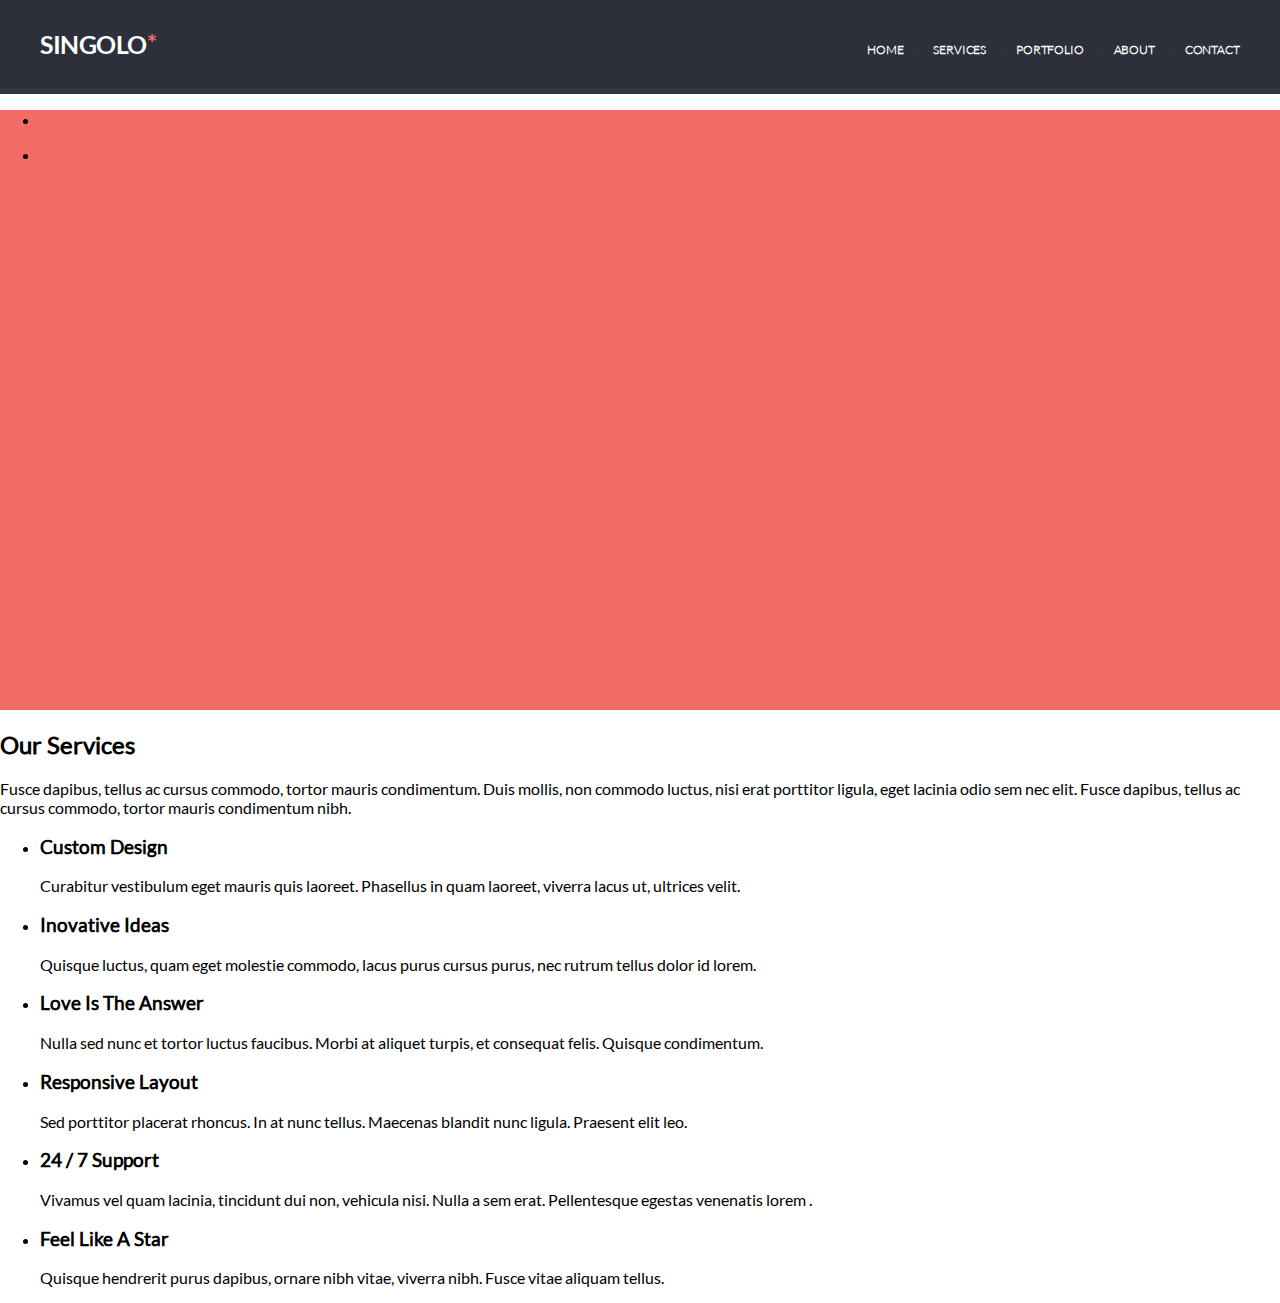
==== singolo1.html @ a96b0f1e "feat: add section slider and services" ====
<!DOCTYPE html>
<html lang="en">
<head>
    <meta charset="UTF-8">
    <meta name="viewport" content="width=device-width, initial-scale=1.0">
    <title>Singolo1</title>
    <link rel="stylesheet" href="singolo1.css">
</head>
<body class="body">
    <header class="body-header">
        <h1 class="body-header_logo">
            Singolo 
            <span class="logo-span_red">*</span>
        </h1>
        <nav class="body-header_nav">
            <ul class="nav-ul_gorisontal">
                <li class="ul_gorisontal-li_item">
                    <a href="#" class="gorisontal-item_link">
                        Home
                    </a>
                </li>
                <li class="ul_gorisontal-li_item">
                    <a href="#services" class="gorisontal-item_link">
                        Services
                    </a>
                </li>
                <li class="ul_gorisontal-li_item">
                    <a href="" class="gorisontal-item_link">
                        Portfolio
                    </a>
                </li>
                <li class="ul_gorisontal-li_item">
                    <a href="" class="gorisontal-item_link">
                        About
                    </a>
                </li>
                <li class="ul_gorisontal-li_item">
                    <a href="" class="gorisontal-item_link">
                        Contact
                    </a>
                </li>
            </ul>
        </nav>
    </header>
    <main class="body-main">
        <section class="main-slider">
            <nav class="slider">
                <a href="" class="nav-slider prev">

                </a>
                <a href="" class="nav-slider next">

                </a>
            </nav>
            <ul class="slider-ul_list">
                <li class="ul-li_slide">
                    <figure class="slide-figure">
                        <img src="" alt="" class="slide-figure_img">
                    </figure>
                </li>
                <li class="ul-li_slide">
                    <figure class="slide-figure">
                        <img src="" alt="" class="slide-figure_img">
                    </figure>
                </li>
            </ul>
        </section>
        <section class="main-section_services" id="services">
            <h2 class="section_services-h2">
                Our Services
            </h2>
            <p class="section_services-about">
                Fusce dapibus, tellus ac cursus commodo, tortor mauris condimentum. Duis mollis, non commodo luctus, nisi erat porttitor ligula, eget lacinia odio sem nec elit. Fusce dapibus, tellus ac cursus commodo, tortor mauris condimentum nibh.
            </p>
            <ul class="services-ul">
                <li class="services-ul_item">
                    <h3 class="services-ul_item-h3">Custom Design</h3>
                    Curabitur vestibulum eget mauris quis laoreet. Phasellus in quam laoreet, viverra lacus ut, ultrices velit.
                </li>
                <li class="services-ul_item">
                    <h3 class="services-ul_item-h3">Inovative Ideas</h3>
                    Quisque luctus, quam eget molestie commodo, lacus purus cursus purus, nec rutrum tellus dolor id lorem.
                </li>
                <li class="services-ul_item">
                    <h3 class="services-ul_item-h3">Love Is The Answer</h3>
                    Nulla sed nunc et tortor luctus faucibus. Morbi at aliquet turpis, et consequat felis. Quisque condimentum.
                </li>
                <li class="services-ul_item">
                    <h3 class="services-ul_item-h3">Responsive Layout</h3>
                    Sed porttitor placerat rhoncus. In at nunc tellus. Maecenas blandit nunc ligula. Praesent elit leo.
                </li>
                <li class="services-ul_item">
                    <h3 class="services-ul_item-h3">24 / 7 Support</h3>
                    Vivamus vel quam lacinia, tincidunt dui non, vehicula nisi. Nulla a sem erat. Pellentesque egestas venenatis lorem .
                </li>
                <li class="services-ul_item">
                    <h3 class="services-ul_item-h3">Feel Like A Star</h3>
                    Quisque hendrerit purus dapibus, ornare nibh vitae, viverra nibh. Fusce vitae aliquam tellus.
                </li>
            </ul>
        </section>
    </main>
</body>
</html>
---- singolo1.css ----
@font-face {
    font-family: "Lato Regular";
    src: url("assets/fonts/Lato-Regular.ttf") format("truetype")
}
@font-face {
    font-family: "Lato Black";
    src: url("assets/fonts/Lato-Black.ttf") format("truetype")
}
@font-face {
    font-family: "Lato Light";
    src: url("assets/fonts/Lato-Light.ttf") format("truetype")
}
@font-face {
    font-family: "Lato Bold";
    src: url("assets/fonts/Lato-Bold.ttf") format("truetype")
}
.body{
    margin: 0;
    padding: 0;
    width: 100%;
    font-family: "Lato Regular", Arial, Helvetica, sans-serif;
}
.body-header{
    margin: 0;
    display: flex;
    justify-content: space-between;
    border-bottom: 6px solid rgba(50, 55, 70, 1);
    text-transform: uppercase;
    background-color: rgba(45, 48, 58, 1);
    color: rgba(255, 255, 255, 1);    
}
.body-header_logo{
    margin: 29px 40px;
    position: relative;
    font-family: "Lato Bold";
    font-size: 25px;
    letter-spacing: -0.5px;
}
.logo-span_red{    
    position: absolute;
    top: -1px;
    right: -10px;
    color: rgba(240, 108, 100, 1);
}
.body-header_nav{
    align-self: center;
    margin-top: 10px;
    margin-right: 40px;
    font-size: 12px;
    font-family: "Lato Light";
    font-weight: bold;
}
.nav-ul_gorisontal{
    display: flex;
    text-decoration: none;
    list-style: none;
}
.nav-ul_gorisontal .ul_gorisontal-li_item:not(:first-child)::before{
    margin: 0 12.4px;
    content: "·";
    color: rgba(73, 78, 98, 1);
}
.ul_gorisontal-li_item{
    letter-spacing: -0.1px;
}

.gorisontal-item_link{
    color: rgba(255, 255, 255, 1);
    text-decoration: none;
}
.gorisontal-item_link:active,.gorisontal-item_link:hover{
    color: rgba(240, 108, 100, 1);
}
.main-slider{
    height: 600px;
    background-color: rgba(240, 108, 100, 1);
}
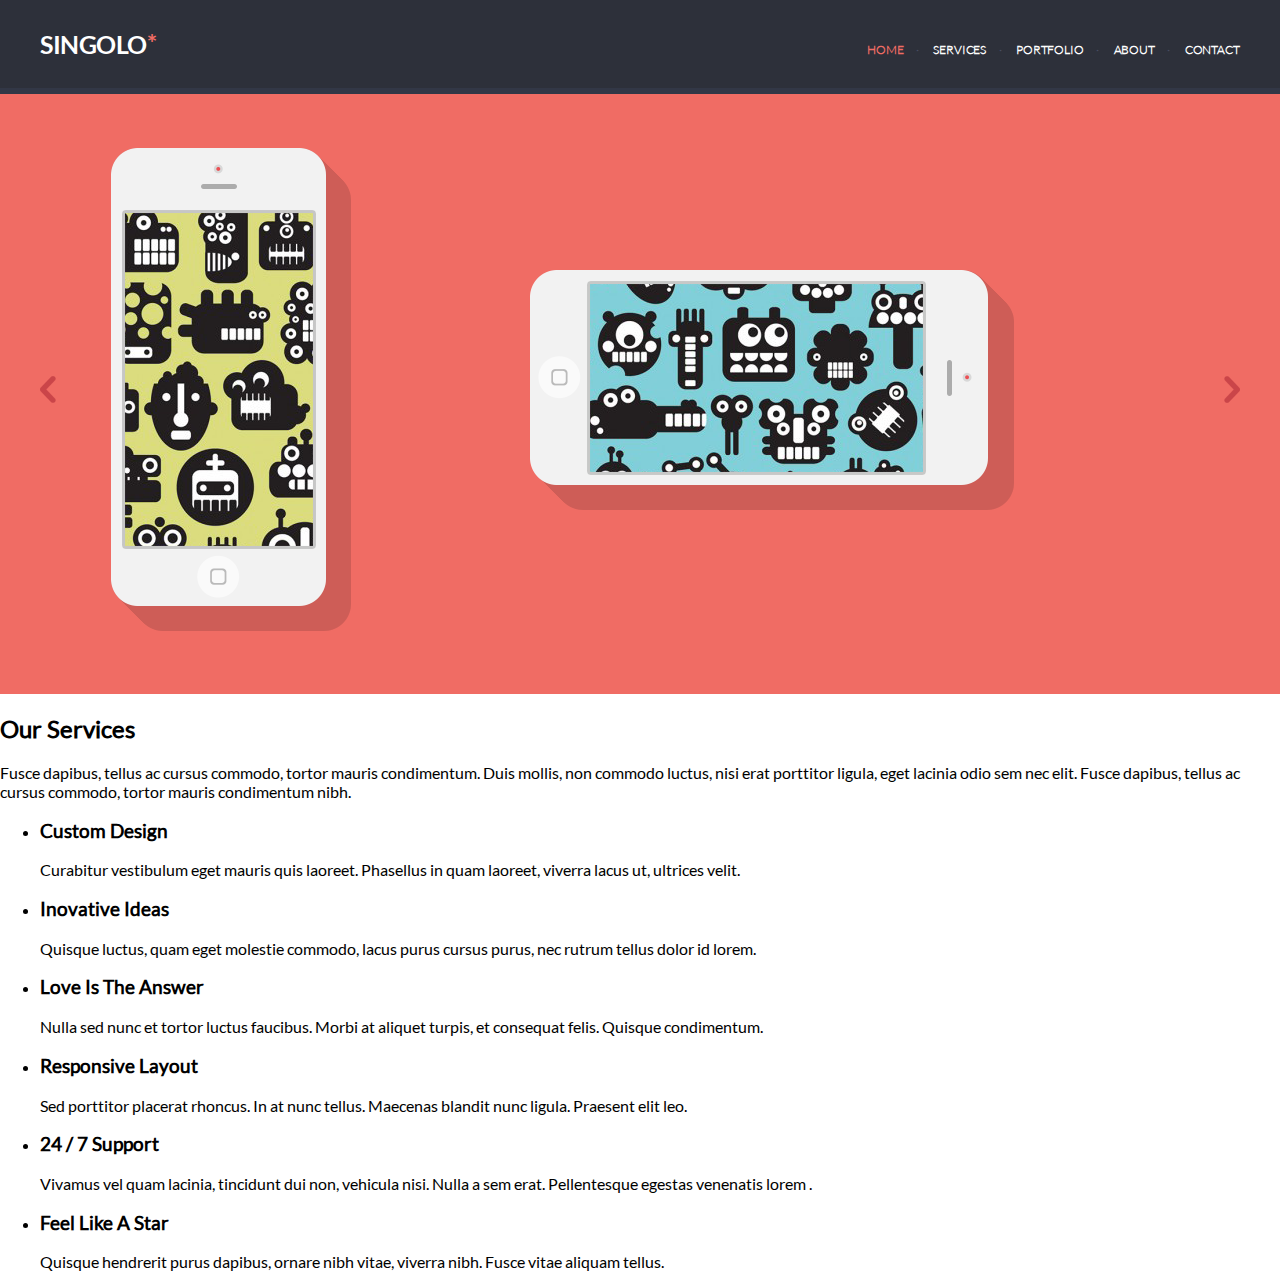
==== commit 2b92b2a6: "feat: added images in slider" ====
--- a/singolo1.html
+++ b/singolo1.html
@@ -15,12 +15,12 @@
         <nav class="body-header_nav">
             <ul class="nav-ul_gorisontal">
                 <li class="ul_gorisontal-li_item">
-                    <a href="#" class="gorisontal-item_link">
+                    <a href="singolo1.html#" class="gorisontal-item_link active">
                         Home
                     </a>
                 </li>
                 <li class="ul_gorisontal-li_item">
-                    <a href="#services" class="gorisontal-item_link">
+                    <a href="singolo1.html#services" class="gorisontal-item_link">
                         Services
                     </a>
                 </li>
@@ -44,23 +44,23 @@
     </header>
     <main class="body-main">
         <section class="main-slider">
-            <nav class="slider">
+            <nav class="slider-nav">
                 <a href="" class="nav-slider prev">
-
+                    <img src="assets/images/prev.png" alt="previous" class="slide-nav_img">
                 </a>
                 <a href="" class="nav-slider next">
-
+                    <img src="assets/images/next.png" alt="next" class="slide-nav_img">
                 </a>
             </nav>
             <ul class="slider-ul_list">
                 <li class="ul-li_slide">
                     <figure class="slide-figure">
-                        <img src="" alt="" class="slide-figure_img">
+                        <img src="assets/images/phone_vertical.png" alt="vertical phone" class="slide-figure_img">
                     </figure>
                 </li>
                 <li class="ul-li_slide">
                     <figure class="slide-figure">
-                        <img src="" alt="" class="slide-figure_img">
+                        <img src="assets/images/phone_horizontal.png" alt="horizontal phone" class="slide-figure_img">
                     </figure>
                 </li>
             </ul>
--- a/singolo1.css
+++ b/singolo1.css
@@ -68,10 +68,41 @@
     color: rgba(255, 255, 255, 1);
     text-decoration: none;
 }
-.gorisontal-item_link:active,.gorisontal-item_link:hover{
+.gorisontal-item_link:active,.gorisontal-item_link:hover, .active{
     color: rgba(240, 108, 100, 1);
 }
 .main-slider{
     height: 600px;
     background-color: rgba(240, 108, 100, 1);
+    position: relative;
+}
+.slider-nav{
+    position: absolute;
+    display: flex;
+    justify-content: space-between;
+    align-items: center;
+    top: 0;
+    left: 0;
+    width: 100%;
+    height: 100%;
+}
+.slider-ul_list{
+    display: inline-grid;
+    grid-template-columns: 0fr 0.81fr;
+    justify-items: center;
+    align-items: center;
+    width: 100%;
+    height: 100%;
+    margin: -3px 111px;
+    padding: 0;
+    list-style-type: none;
+
+}
+.slide-figure{
+    margin: 0;
+    padding: 0;
+}
+.slide-nav_img{
+    margin: 0px 40px;
+    margin-top: -6px;
 }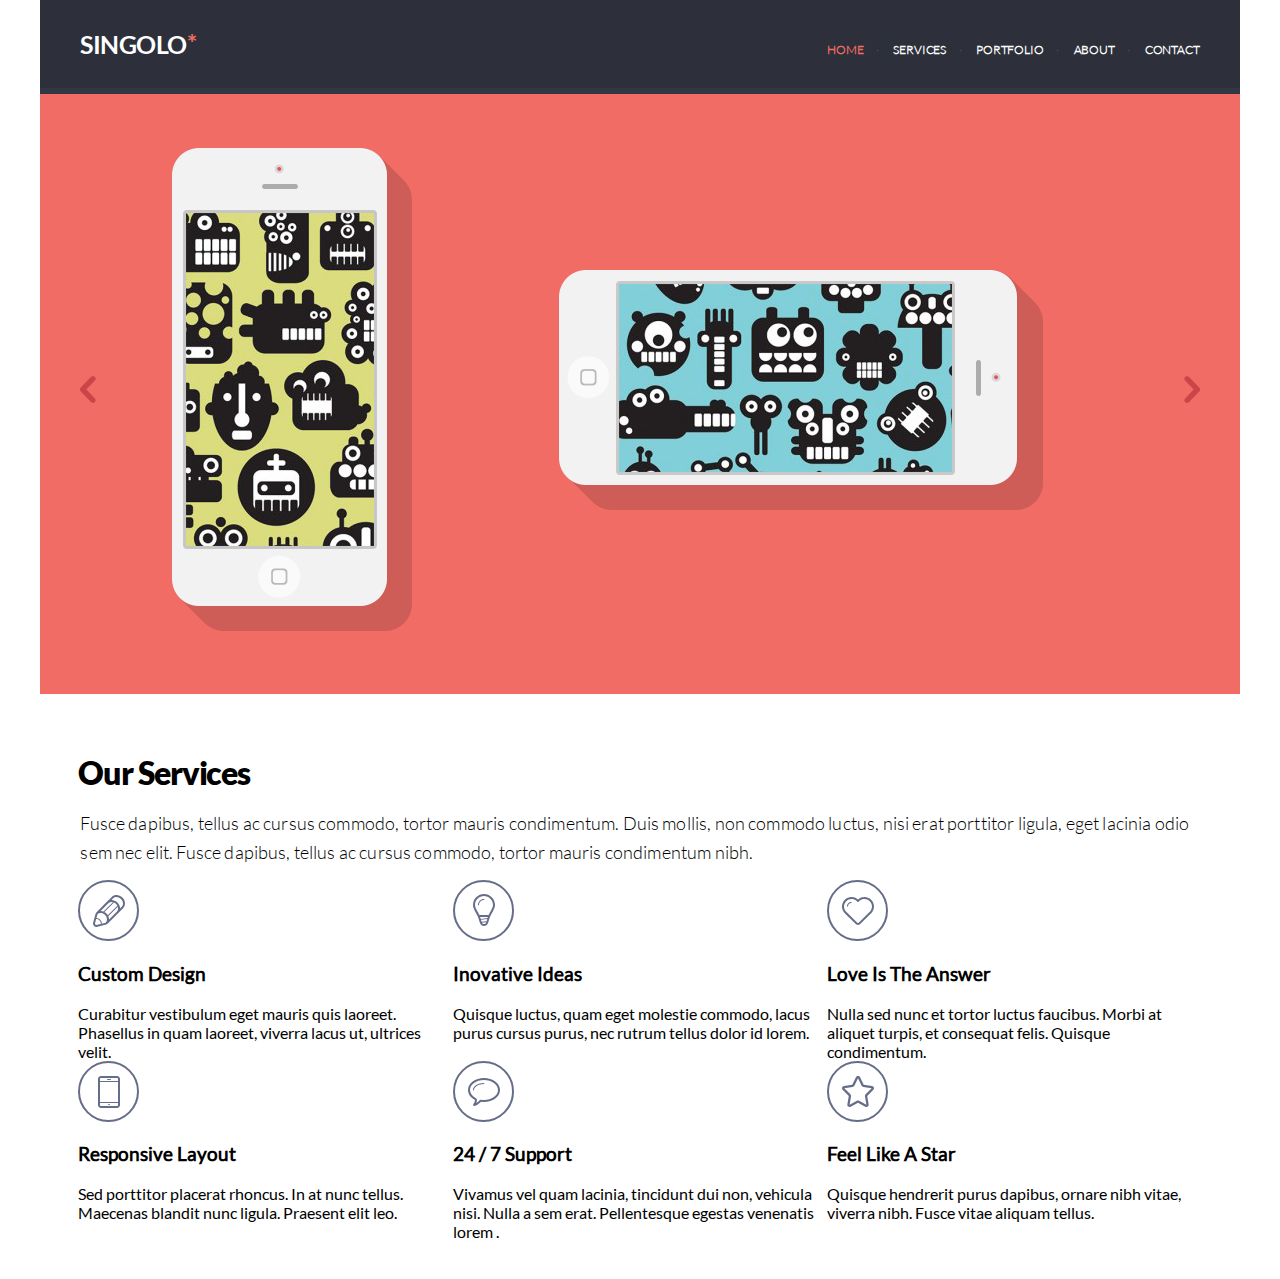
==== commit 9dd89bd3: "feat: added images to services" ====
--- a/singolo1.html
+++ b/singolo1.html
@@ -7,7 +7,7 @@
     <link rel="stylesheet" href="singolo1.css">
 </head>
 <body class="body">
-    <header class="body-header">
+    <header class="body-header wrapper">
         <h1 class="body-header_logo">
             Singolo 
             <span class="logo-span_red">*</span>
@@ -42,7 +42,7 @@
             </ul>
         </nav>
     </header>
-    <main class="body-main">
+    <main class="body-main wrapper">
         <section class="main-slider">
             <nav class="slider-nav">
                 <a href="" class="nav-slider prev">
@@ -74,26 +74,32 @@
             </p>
             <ul class="services-ul">
                 <li class="services-ul_item">
+                    <img src="assets/images/pen.svg" alt="Custom Design" class="services-ul_item_img">
                     <h3 class="services-ul_item-h3">Custom Design</h3>
                     Curabitur vestibulum eget mauris quis laoreet. Phasellus in quam laoreet, viverra lacus ut, ultrices velit.
                 </li>
                 <li class="services-ul_item">
+                    <img src="assets/images/idea.svg" alt="Inovative Ideas" class="services-ul_item_img">
                     <h3 class="services-ul_item-h3">Inovative Ideas</h3>
                     Quisque luctus, quam eget molestie commodo, lacus purus cursus purus, nec rutrum tellus dolor id lorem.
                 </li>
                 <li class="services-ul_item">
+                    <img src="assets/images/heart.svg" alt="Love Is The Answer" class="services-ul_item_img">
                     <h3 class="services-ul_item-h3">Love Is The Answer</h3>
                     Nulla sed nunc et tortor luctus faucibus. Morbi at aliquet turpis, et consequat felis. Quisque condimentum.
                 </li>
                 <li class="services-ul_item">
+                    <img src="assets/images/phone.svg" alt="Responsive Layout" class="services-ul_item_img">
                     <h3 class="services-ul_item-h3">Responsive Layout</h3>
                     Sed porttitor placerat rhoncus. In at nunc tellus. Maecenas blandit nunc ligula. Praesent elit leo.
                 </li>
                 <li class="services-ul_item">
+                    <img src="assets/images/dialogue.svg" alt="24 / 7 Support" class="services-ul_item_img">
                     <h3 class="services-ul_item-h3">24 / 7 Support</h3>
                     Vivamus vel quam lacinia, tincidunt dui non, vehicula nisi. Nulla a sem erat. Pellentesque egestas venenatis lorem .
                 </li>
                 <li class="services-ul_item">
+                    <img src="assets/images/star.svg" alt="Feel Like A Star" class="services-ul_item_img">
                     <h3 class="services-ul_item-h3">Feel Like A Star</h3>
                     Quisque hendrerit purus dapibus, ornare nibh vitae, viverra nibh. Fusce vitae aliquam tellus.
                 </li>
--- a/singolo1.css
+++ b/singolo1.css
@@ -72,7 +72,7 @@
     color: rgba(240, 108, 100, 1);
 }
 .main-slider{
-    height: 600px;
+    height: 594px;
     background-color: rgba(240, 108, 100, 1);
     position: relative;
 }
@@ -85,6 +85,7 @@
     left: 0;
     width: 100%;
     height: 100%;
+    border-bottom: 6px solid rgba(240,108,100,1);
 }
 .slider-ul_list{
     display: inline-grid;
@@ -93,7 +94,7 @@
     align-items: center;
     width: 100%;
     height: 100%;
-    margin: -3px 111px;
+    margin: 0px 11%;
     padding: 0;
     list-style-type: none;
 
@@ -104,5 +105,35 @@
 }
 .slide-nav_img{
     margin: 0px 40px;
-    margin-top: -6px;
-}+}
+.wrapper{
+    max-width: 1200px;
+    margin: 0 auto;
+}
+.main-section_services {
+    padding: 2.4em;
+}
+h2.section_services-h2 {
+    font-size: 2em;
+    font-family: "Lato Black";
+    letter-spacing: -1.1px;
+}
+ul.services-ul {
+    display: grid;
+    list-style-type: none;
+    margin-block-start: 0em;
+    margin-block-end: 0em;
+    margin-inline-start: 0px;
+    margin-inline-end: 0px;
+    padding-inline-start: 0px;
+    grid-template-columns: 1fr 1fr 1fr;
+}
+.section_services-about {
+    line-height: 29px;
+    font-size: 18px;
+    margin-block-start: -0.5em;
+    margin-block-end: 0.7em;
+    letter-spacing: 0.15px;
+    margin-left: 2px;
+    font-family: "Lato Light";
+}
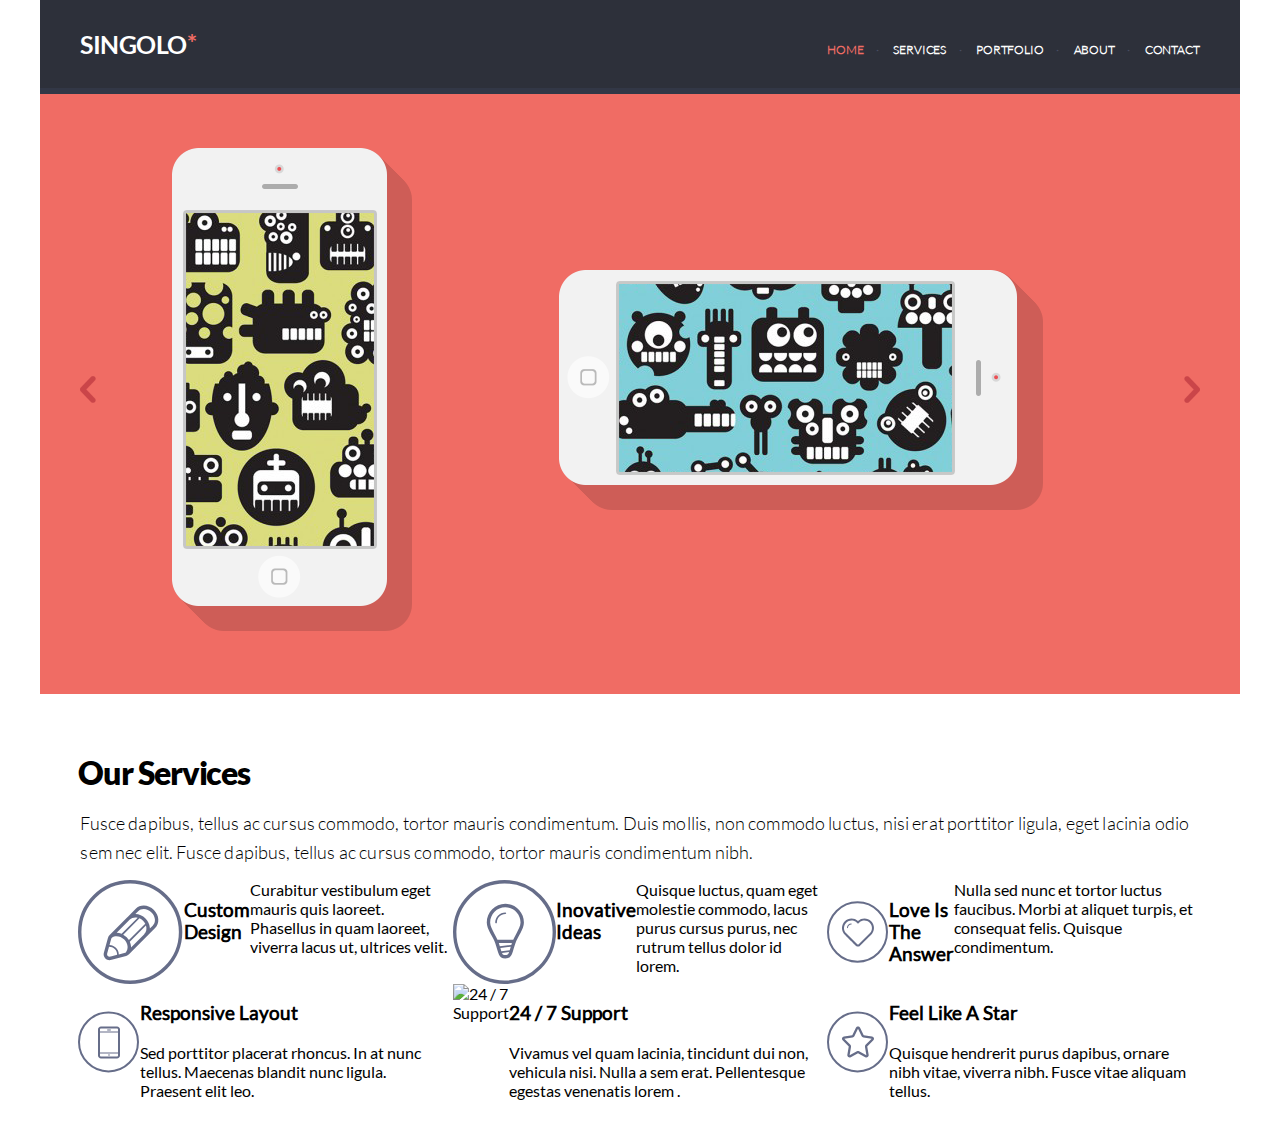
==== commit af1922c8: "fix: fix some layout of services" ====
--- a/singolo1.html
+++ b/singolo1.html
@@ -43,7 +43,7 @@
         </nav>
     </header>
     <main class="body-main wrapper">
-        <section class="main-slider">
+        <div class="main-slider">
             <nav class="slider-nav">
                 <a href="" class="nav-slider prev">
                     <img src="assets/images/prev.png" alt="previous" class="slide-nav_img">
@@ -64,7 +64,7 @@
                     </figure>
                 </li>
             </ul>
-        </section>
+        </div>
         <section class="main-section_services" id="services">
             <h2 class="section_services-h2">
                 Our Services
@@ -90,18 +90,25 @@
                 </li>
                 <li class="services-ul_item">
                     <img src="assets/images/phone.svg" alt="Responsive Layout" class="services-ul_item_img">
-                    <h3 class="services-ul_item-h3">Responsive Layout</h3>
-                    Sed porttitor placerat rhoncus. In at nunc tellus. Maecenas blandit nunc ligula. Praesent elit leo.
+                    <div>
+                        <h3 class="services-ul_item-h3">Responsive Layout</h3>
+                        Sed porttitor placerat rhoncus. In at nunc tellus. Maecenas blandit nunc ligula. Praesent elit leo.
+                    </div>    
                 </li>
                 <li class="services-ul_item">
-                    <img src="assets/images/dialogue.svg" alt="24 / 7 Support" class="services-ul_item_img">
-                    <h3 class="services-ul_item-h3">24 / 7 Support</h3>
-                    Vivamus vel quam lacinia, tincidunt dui non, vehicula nisi. Nulla a sem erat. Pellentesque egestas venenatis lorem .
+                    <img src="assets/images/.svg" alt="24 / 7 Support" class="services-ul_item_img">
+                    <div>
+                        <h3 class="services-ul_item-h3">24 / 7 Support</h3>
+                        Vivamus vel quam lacinia, tincidunt dui non, vehicula nisi. Nulla a sem erat. Pellentesque egestas venenatis lorem .
+                    <div>
+
                 </li>
                 <li class="services-ul_item">
                     <img src="assets/images/star.svg" alt="Feel Like A Star" class="services-ul_item_img">
-                    <h3 class="services-ul_item-h3">Feel Like A Star</h3>
-                    Quisque hendrerit purus dapibus, ornare nibh vitae, viverra nibh. Fusce vitae aliquam tellus.
+                    <div>
+                        <h3 class="services-ul_item-h3">Feel Like A Star</h3>
+                        Quisque hendrerit purus dapibus, ornare nibh vitae, viverra nibh. Fusce vitae aliquam tellus.
+                    </div>
                 </li>
             </ul>
         </section>
--- a/singolo1.css
+++ b/singolo1.css
@@ -137,3 +137,7 @@
     margin-left: 2px;
     font-family: "Lato Light";
 }
+li.services-ul_item {
+    margin-right: 3px;
+    display: flex;
+}
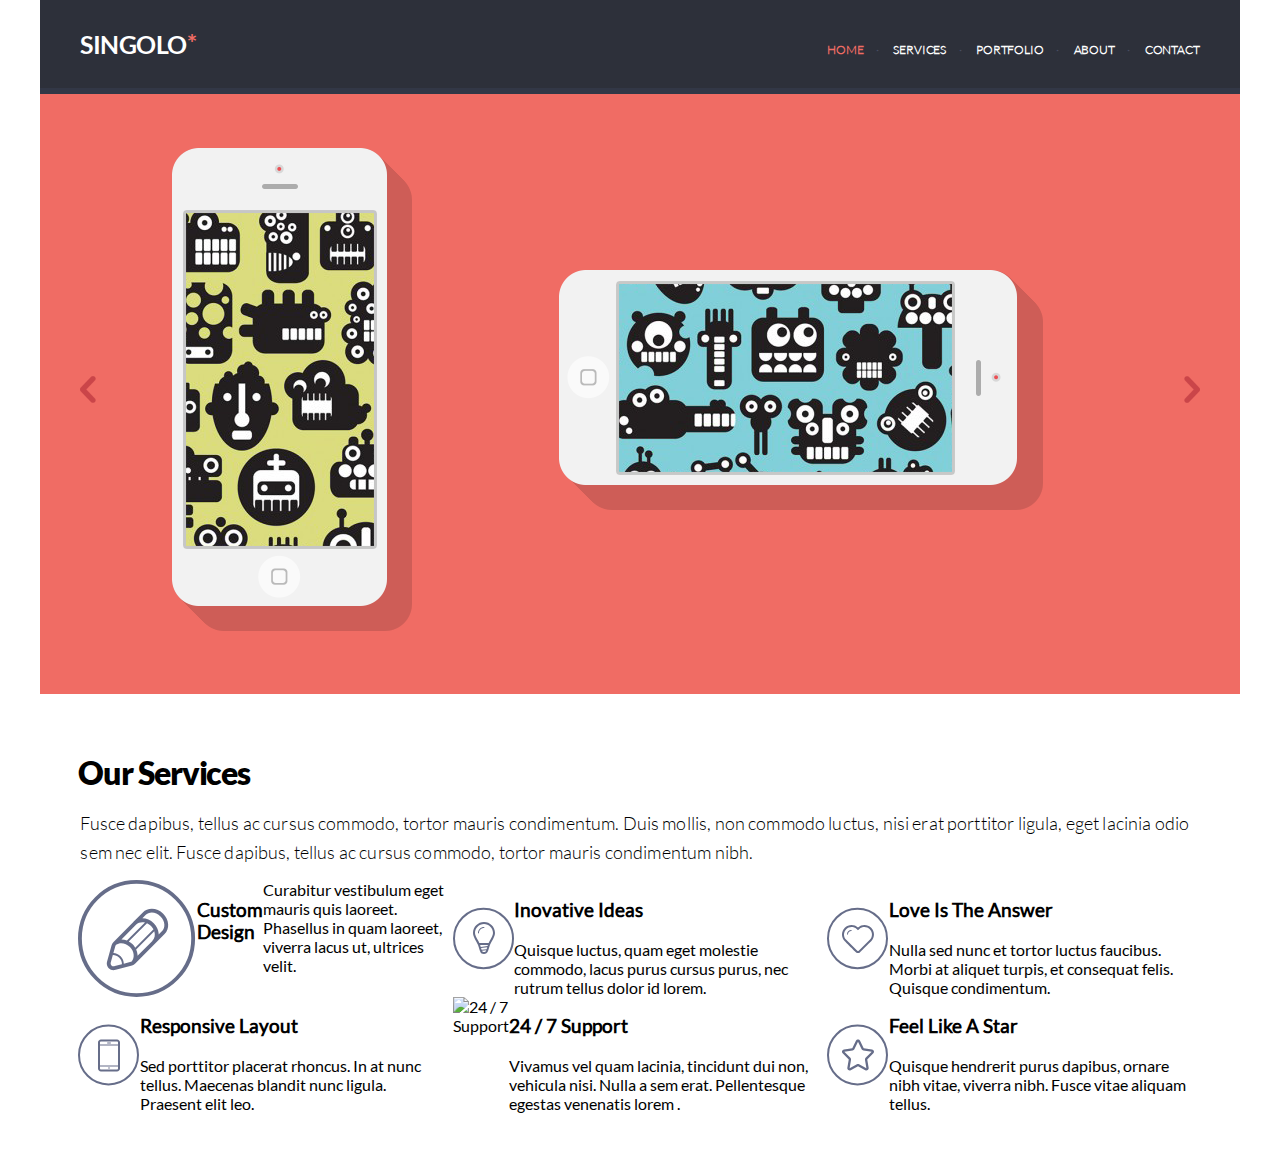
==== commit 1ee3ff79: "fix: fix layout of services" ====
--- a/singolo1.html
+++ b/singolo1.html
@@ -80,13 +80,17 @@
                 </li>
                 <li class="services-ul_item">
                     <img src="assets/images/idea.svg" alt="Inovative Ideas" class="services-ul_item_img">
-                    <h3 class="services-ul_item-h3">Inovative Ideas</h3>
-                    Quisque luctus, quam eget molestie commodo, lacus purus cursus purus, nec rutrum tellus dolor id lorem.
+                    <div>    
+                        <h3 class="services-ul_item-h3">Inovative Ideas</h3>
+                        Quisque luctus, quam eget molestie commodo, lacus purus cursus purus, nec rutrum tellus dolor id lorem.
+                    </div>
                 </li>
                 <li class="services-ul_item">
                     <img src="assets/images/heart.svg" alt="Love Is The Answer" class="services-ul_item_img">
-                    <h3 class="services-ul_item-h3">Love Is The Answer</h3>
-                    Nulla sed nunc et tortor luctus faucibus. Morbi at aliquet turpis, et consequat felis. Quisque condimentum.
+                    <div>
+                        <h3 class="services-ul_item-h3">Love Is The Answer</h3>
+                        Nulla sed nunc et tortor luctus faucibus. Morbi at aliquet turpis, et consequat felis. Quisque condimentum.
+                    </div>
                 </li>
                 <li class="services-ul_item">
                     <img src="assets/images/phone.svg" alt="Responsive Layout" class="services-ul_item_img">
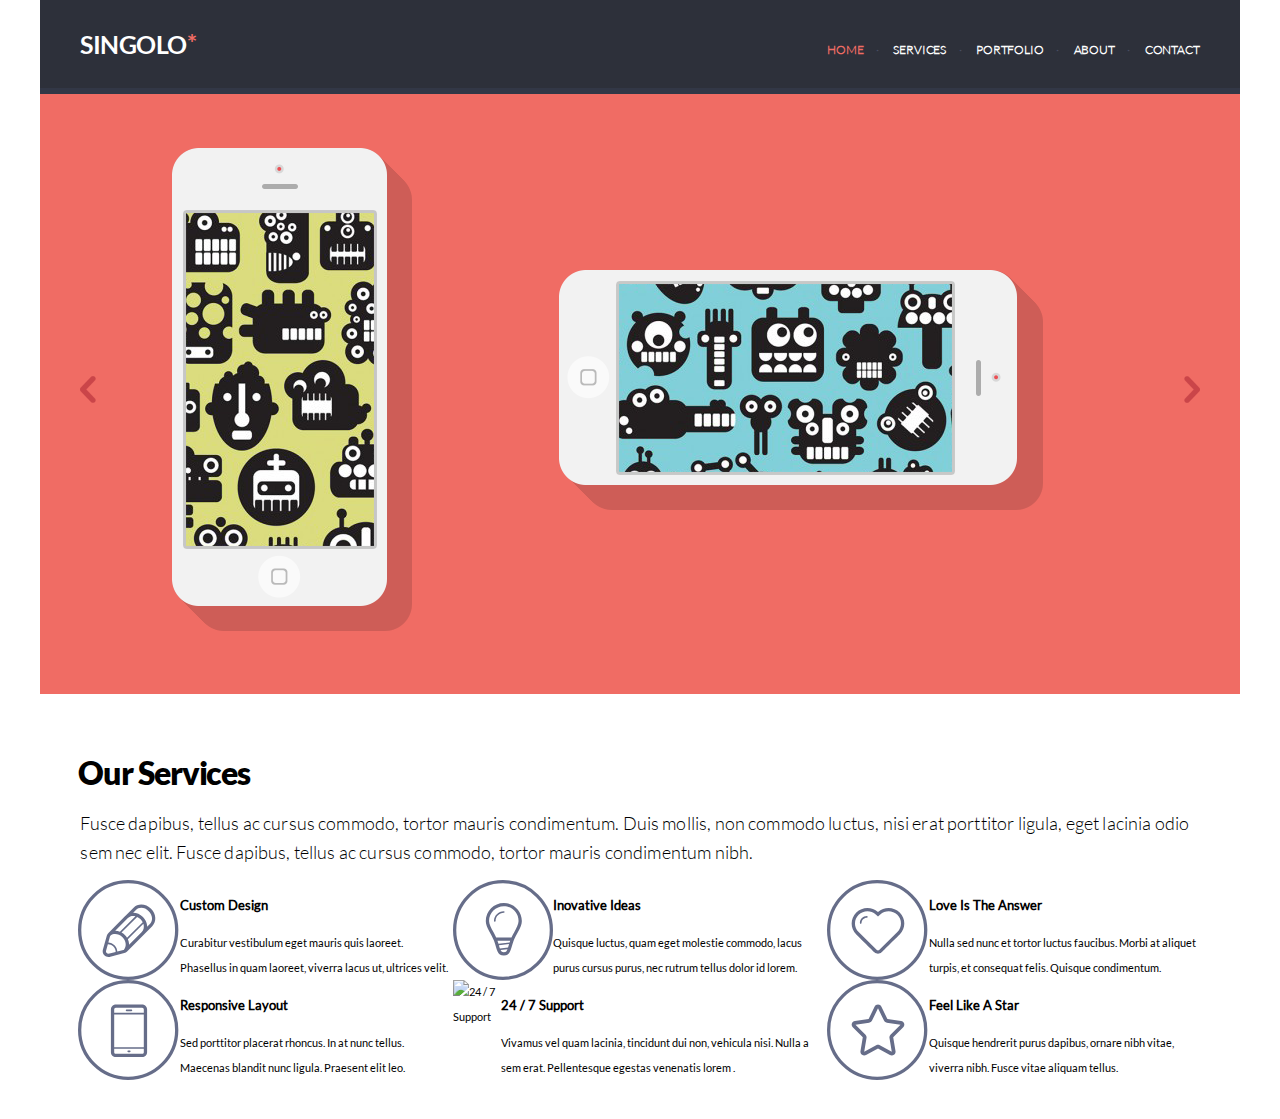
==== commit e3b11b9f: "fix: fix services font layout" ====
--- a/singolo1.html
+++ b/singolo1.html
@@ -75,8 +75,10 @@
             <ul class="services-ul">
                 <li class="services-ul_item">
                     <img src="assets/images/pen.svg" alt="Custom Design" class="services-ul_item_img">
-                    <h3 class="services-ul_item-h3">Custom Design</h3>
-                    Curabitur vestibulum eget mauris quis laoreet. Phasellus in quam laoreet, viverra lacus ut, ultrices velit.
+                    <div>
+                        <h3 class="services-ul_item-h3">Custom Design</h3>
+                        Curabitur vestibulum eget mauris quis laoreet. Phasellus in quam laoreet, viverra lacus ut, ultrices velit.
+                    </div>
                 </li>
                 <li class="services-ul_item">
                     <img src="assets/images/idea.svg" alt="Inovative Ideas" class="services-ul_item_img">
--- a/singolo1.css
+++ b/singolo1.css
@@ -140,4 +140,6 @@
 li.services-ul_item {
     margin-right: 3px;
     display: flex;
+    font-size: 0.7em;
+    line-height: 2.2em;
 }
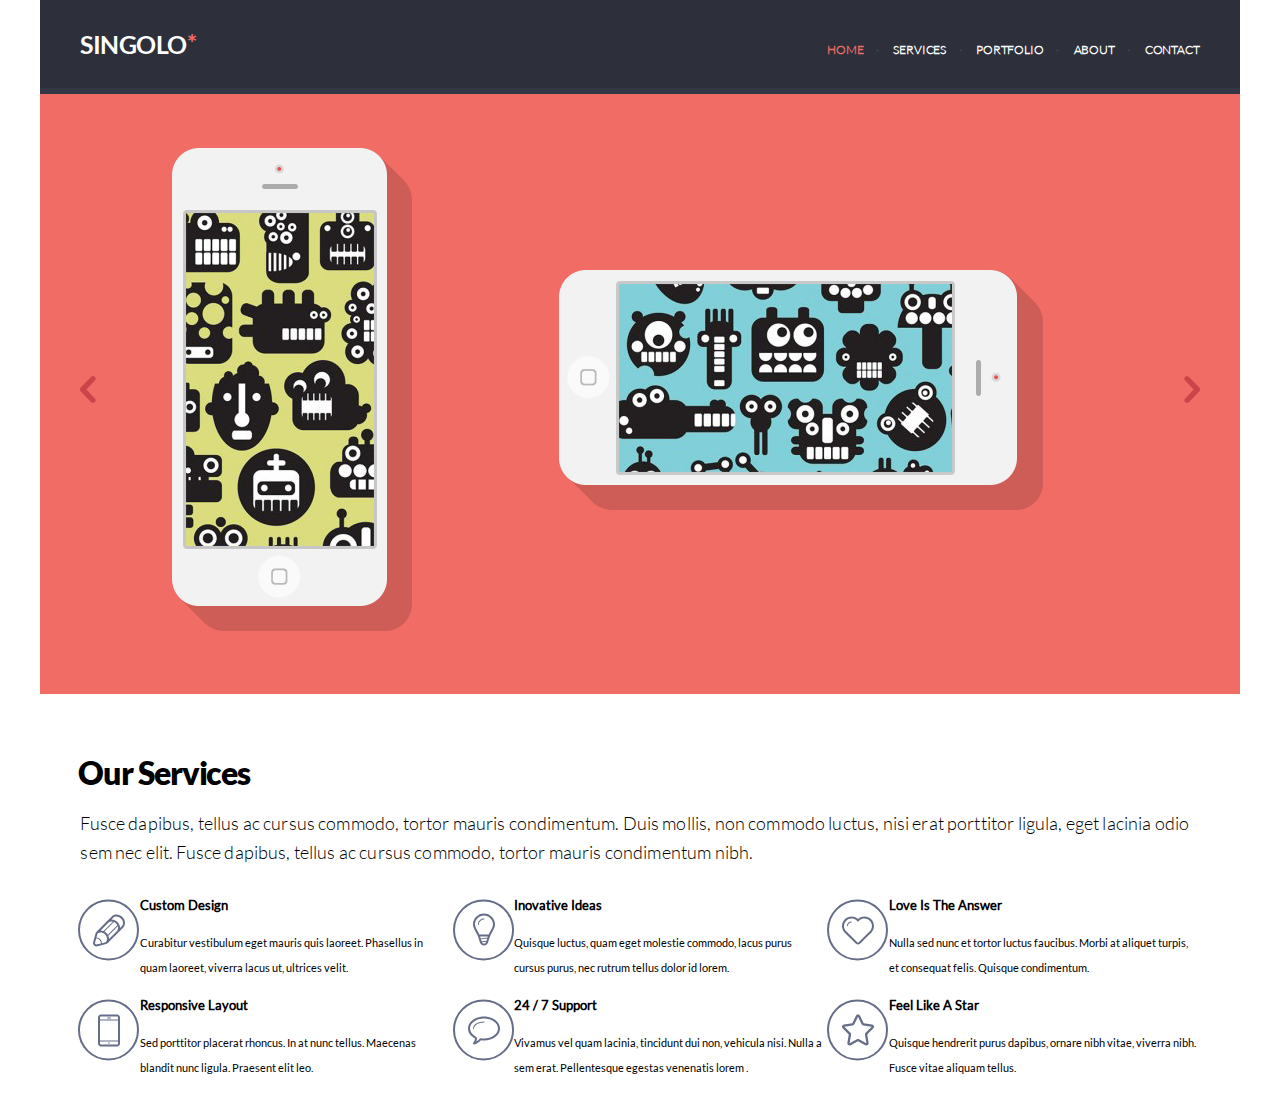
==== commit 65675b0b: "fix: fixed link to dialogue.svg" ====
--- a/singolo1.html
+++ b/singolo1.html
@@ -102,7 +102,7 @@
                     </div>    
                 </li>
                 <li class="services-ul_item">
-                    <img src="assets/images/.svg" alt="24 / 7 Support" class="services-ul_item_img">
+                    <img src="assets/images/dialogue.svg" alt="24 / 7 Support" class="services-ul_item_img">
                     <div>
                         <h3 class="services-ul_item-h3">24 / 7 Support</h3>
                         Vivamus vel quam lacinia, tincidunt dui non, vehicula nisi. Nulla a sem erat. Pellentesque egestas venenatis lorem .
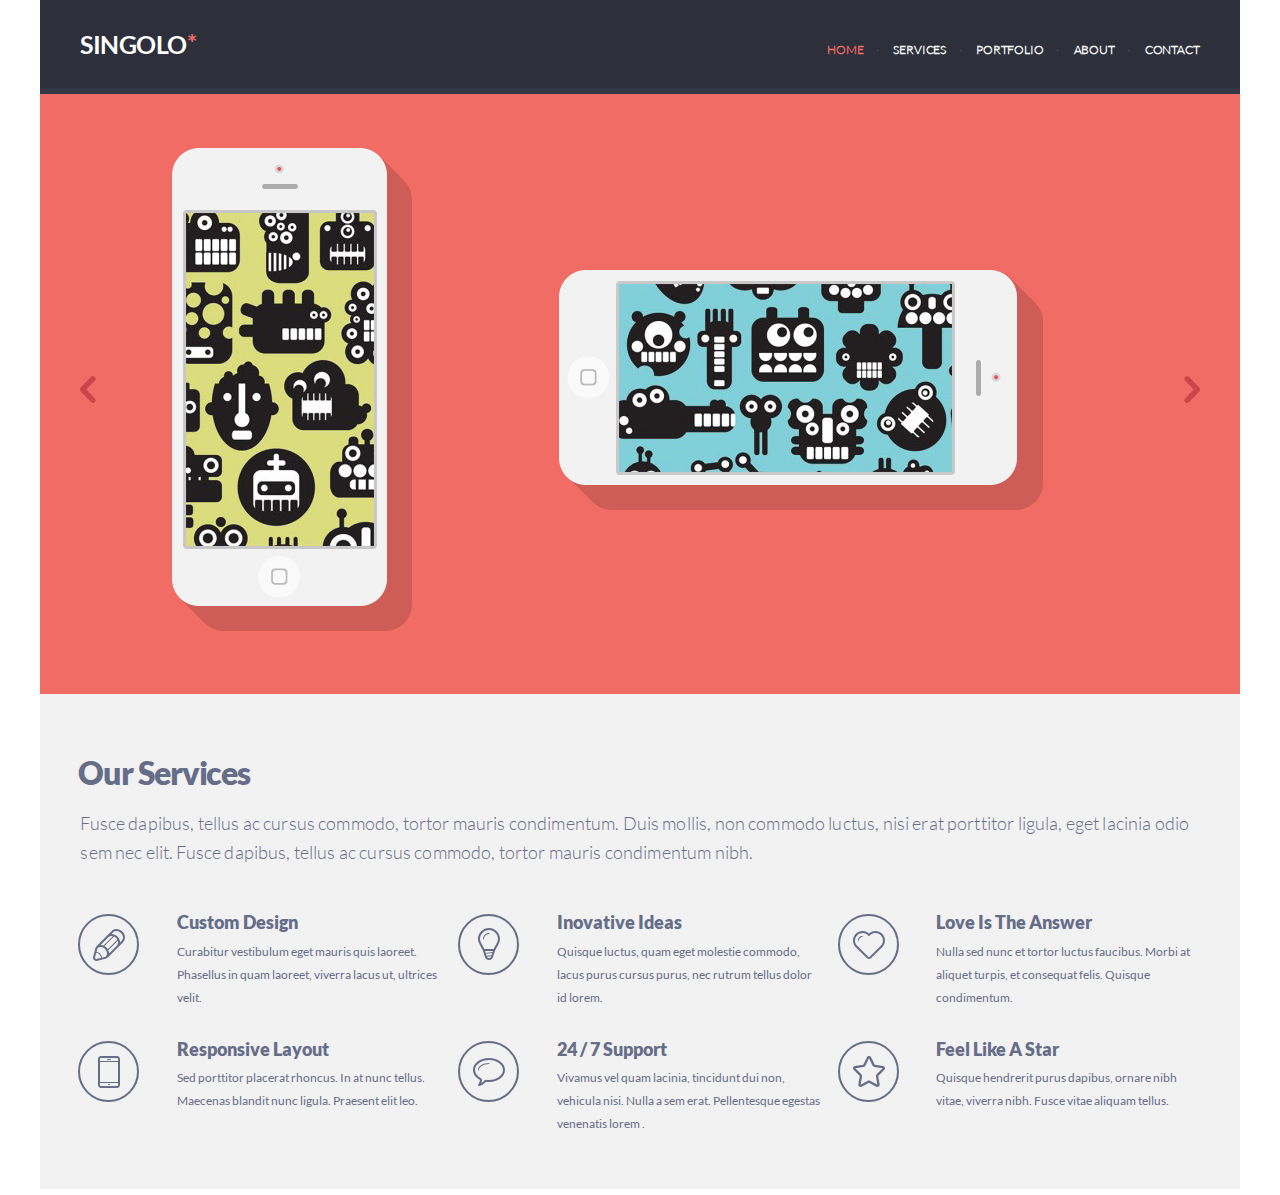
==== commit 12d7e548: "feat: added singolo2 portfolio" ====
--- a/singolo1.html
+++ b/singolo1.html
@@ -45,10 +45,10 @@
     <main class="body-main wrapper">
         <div class="main-slider">
             <nav class="slider-nav">
-                <a href="" class="nav-slider prev">
+                <a href="#" class="nav-slider prev">
                     <img src="assets/images/prev.png" alt="previous" class="slide-nav_img">
                 </a>
-                <a href="" class="nav-slider next">
+                <a href="#" class="nav-slider next">
                     <img src="assets/images/next.png" alt="next" class="slide-nav_img">
                 </a>
             </nav>
--- a/singolo1.css
+++ b/singolo1.css
@@ -118,10 +118,17 @@
     font-family: "Lato Black";
     letter-spacing: -1.1px;
 }
-ul.services-ul {
+.main-section_services{
+    color: rgba(102, 109, 137, 1);
+    background-color: rgba(242, 242, 242, 1);
+    border-bottom: 6px solid rgba(255, 255, 255, 1);
+    height: 424px;
+}
+.services-ul {
     display: grid;
+    grid-gap: 1em;
     list-style-type: none;
-    margin-block-start: 0em;
+    margin-block-start: 2.5em;
     margin-block-end: 0em;
     margin-inline-start: 0px;
     margin-inline-end: 0px;
@@ -137,9 +144,22 @@
     margin-left: 2px;
     font-family: "Lato Light";
 }
-li.services-ul_item {
-    margin-right: 3px;
-    display: flex;
-    font-size: 0.7em;
-    line-height: 2.2em;
+.services-ul_item {
+    display: grid;
+    grid-template-columns: 1fr 2.9fr;
+    grid-gap: 7px;
+    line-height: 1.9em;
+    font-size: 12px;
+    align-items: start;
+    font-family: "Lato Regular";
+    margin-bottom: 8px;
 }
+.services-ul_item-h3 {
+    font-size: 18px;
+    font-family: "Lato Black";
+    margin-block-start: 4px;
+    margin-block-end: 7px;
+}
+.services-ul_item_img {
+    margin: 7px 0px;
+}
